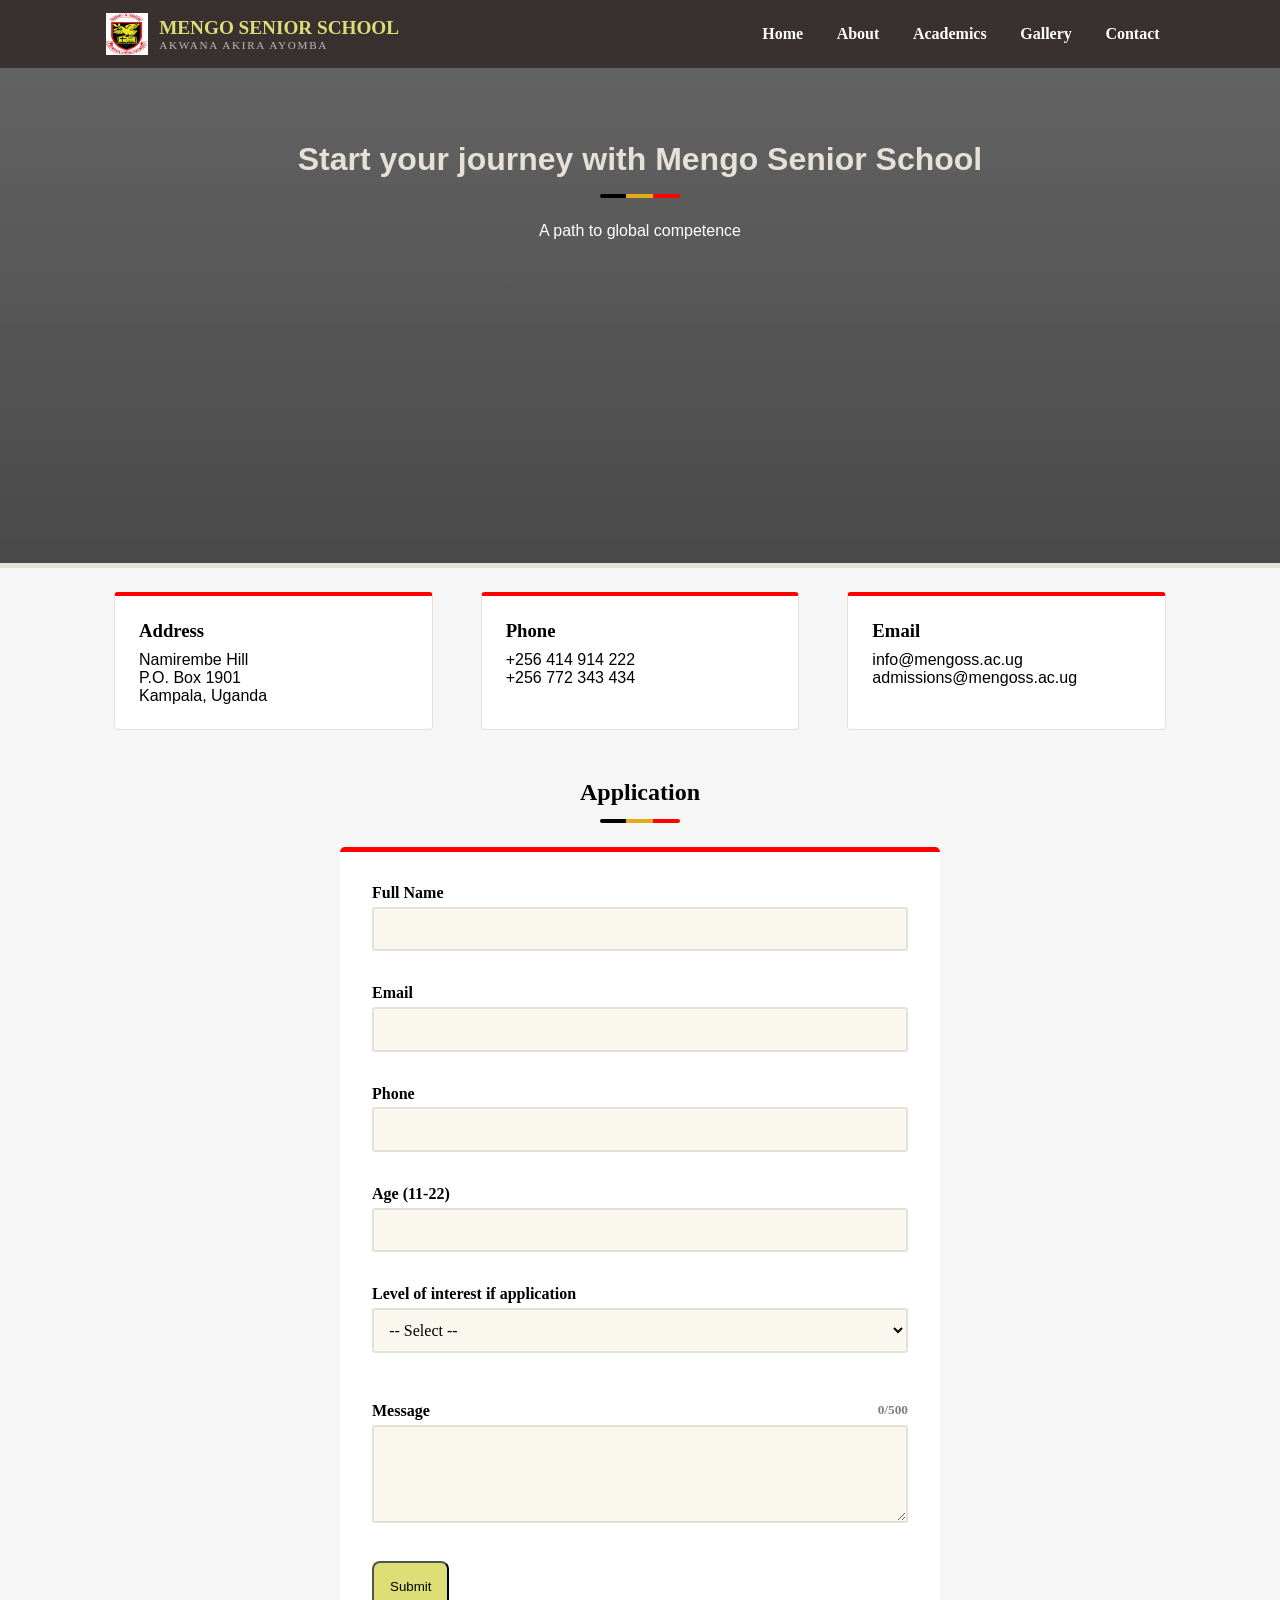
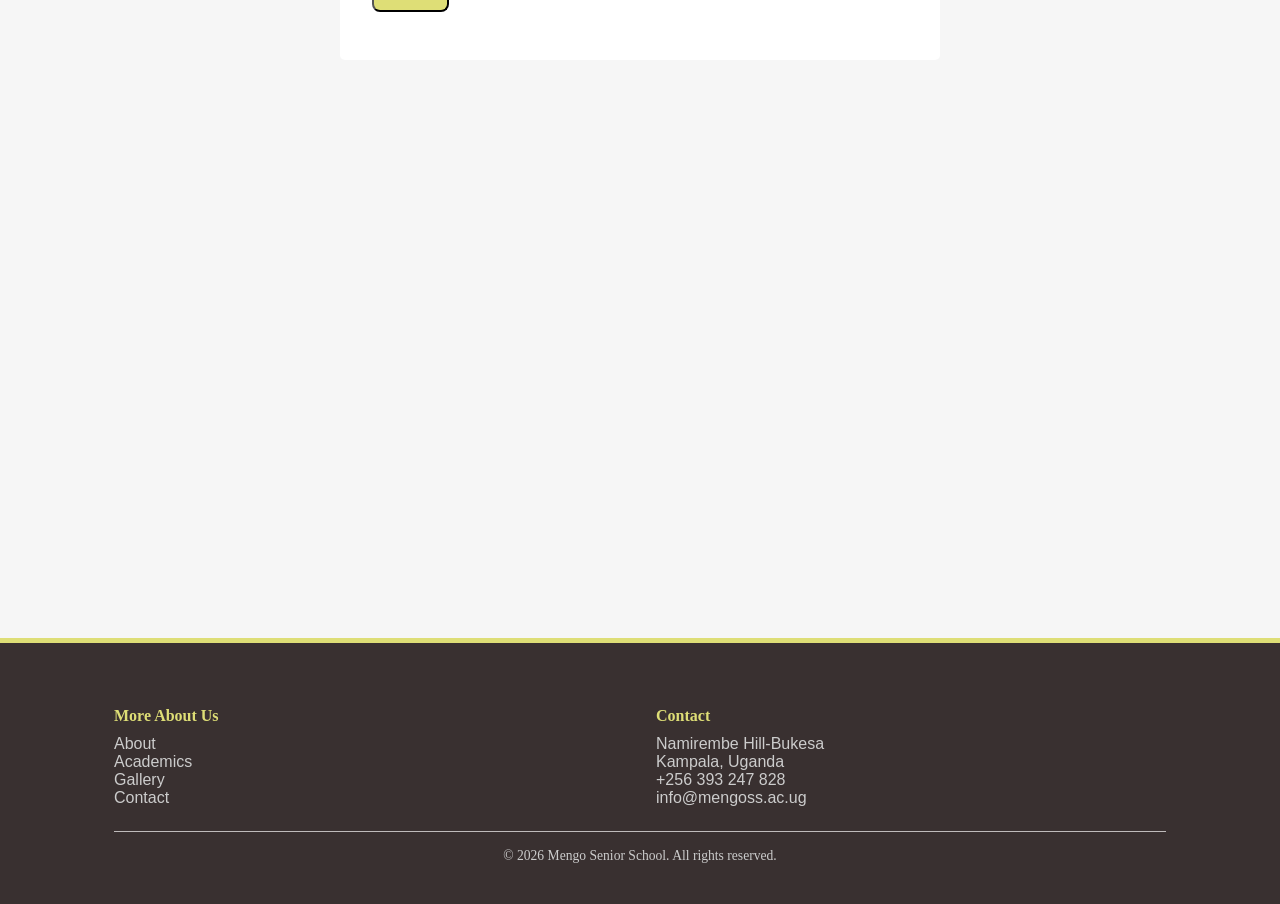
==== index.html @ 4b112e36 "bar-icon update" ====
<!DOCTYPE html>
<html lang="en">
<head>
    <meta charset="UTF-8">
    <meta name="viewport" content="width=device-width, initial-scale=1.0">
    <title>Contact-Mengo Senior School</title>
    <link rel="icon" type="image/png" href="images-contact/badge.png" >
    <link href="style/contact.css" rel="stylesheet">
    <link href="style/footer.css" rel="stylesheet">
    <link href="style/header.css" rel="stylesheet">
</head>
<body>
<header>
  <div class="nav-bar">
    <a class="badge" href="index.html"><img src="images-contact/badge.png" alt="badge"><span><b>MENGO SENIOR SCHOOL</b><small>Akwana Akira Ayomba</small></span></a>
    <!-- <button id="burger" aria-label="Menu">☰</button> -->
    <ul class="menu" id="menu">
      <li><a href="index.html">Home</a></li>
      <li><a href="about.html">About</a></li>
      <li><a href="academics.html">Academics</a></li>
      <li><a href="gallery.html">Gallery</a></li>
      <li><a href="contact.html">Contact</a></li>
    </ul>
  </div>
</header>
<div class="info"><div class="wrap"><h1>Start your journey with Mengo Senior School</h1><div class="rule"></div><p>A path to global competence</p></div></div>
<section class="wrap">
  <div class="grid">
    <div class="card"><h3>Address</h3><p>Namirembe Hill<br>P.O. Box 1901<br>Kampala, Uganda</p></div>
    <div class="card"><h3>Phone</h3><p>+256 414 914 222<br>+256 772 343 434</p></div>
    <div class="card"><h3>Email</h3><p>info@mengoss.ac.ug<br>admissions@mengoss.ac.ug</p></div>
  </div>
</section>
<section class="wrap">
  <h2 style="text-align:center">Application</h2><div class="rule"></div>

  <form id="registration" novalidate>
    <div class="field"><label for="name">Full Name</label>
      <input id="name" required><span class="error" id="nameError"></span>
    <div class="field"><label for="email">Email</label>
      <input id="email" type="email" required><span class="error" id="emailError"></span>
    <div class="field"><label for="phone">Phone</label>
      <input id="phone" required><span class="error" id="phoneError"></span>
    <div class="field"><label for="age">Age (11-22)</label>
      <input id="age" type="number" min="11" max="22" required><span class="error" id="ageError"></span>
    <div class="field"><label>Level of interest if application</label>
      <select name="level" required>
        <option value="" disabled selected>-- Select --</option>
        <option>S.1</option>
        <option>S.2</option>
        <option>S.3</option>
        <option>S.4</option>
        <option>S.5</option>
        <option>S.6</option>
    </select>
    </div><span class="error" id="interestError"></span>
    <div class="field"><label>Message <small id="count" style="float:right;color:gray">0/500</small></label>
      <textarea name="msg" id="message" rows="4" maxlength="500" required></textarea><div class="error" id="msg-error"></div>
    </div>
    <button class="submit-button" type="submit">Submit </button>
  </form>
</section>
<iframe src="https://www.google.com/maps/embed?pb=!1m18!1m12!1m3!1d3989.755941924478!2d32.559797273958274!3d0.32038989967647163!2m3!1f0!2f0!3f0!3m2!1i1024!2i768!4f13.1!3m3!1m2!1s0x177dbb673c3b9e75%3A0x22994ff6731118ec!2sMengo%20Senior%20School!5e0!3m2!1sen!2sug!4v1777544000797!5m2!1sen!2sug" width="100%" height="550" style="border:0;" allowfullscreen="" loading="lazy" referrerpolicy="no-referrer-when-downgrade"></iframe>
<footer>
  <div class="wrap">
    <div class="foot-grid">
      <div><h4>More About Us</h4><p><a href="about.html">About</a><br><a href="academics.html">Academics</a><br><a href="gallery.html">Gallery</a><br><a href="contact.html">Contact</a></p></div>
      <div><h4>Contact</h4><p>Namirembe Hill-Bukesa<br>Kampala, Uganda<br>+256 393 247 828<br>info@mengoss.ac.ug</p></div>
    </div>
    <div class="copy-right">© 2026 Mengo Senior School. All rights reserved.</div>
  </div>
</footer>
<script src="resources/contact.js"></script>   
</body>
</html>
---- style/contact.css ----
section { padding: 3rem 0; }
body {
  color: black;
  background: #f6f6f6;
}

.info {
  background: linear-gradient(rgba(0,0,0,.6), rgba(0,0,0,.7)), url('images-contact/contact.jpeg') center/cover;
  color: #fff;
  padding: 3rem 0;
  text-align: center;
  border-bottom: 5px solid #e5e1d6;
  height: 500px;
}
.info h1 { color: #e5e1d6; }
.rule {
  height: 4px;
  width: 80px;
  background: linear-gradient(90deg, black 33%, #e3ac16 33% 66%, red 66%);
  margin: .5rem auto 1.5rem;
  border-radius: 2px;
}

.grid {
  display: grid;
  gap: 3rem;
  grid-template-columns: repeat(auto-fit, minmax(250px, 1.5fr));
}

.card {
  background: #fff;
  border: 1px solid #e5e1d6;
  border-top: 4px solid red;
  padding: 1.5rem;
  border-radius: 4px;
}
.card h3 { color: black; }

.wrap { max-width: 1100px; 
  margin: auto; 
  padding: 1.5rem; 
}

.wrap h1, .wrap p{
  font-family:'Trebuchet MS', 'Lucida Sans Unicode', 'Lucida Grande', 'Lucida Sans', Arial, sans-serif
}

form {
  max-width: 600px;
  margin: auto;
  background: #fff;
  padding: 2rem;
  border-radius: 5px;
  border-top: 5px solid red;
}
.field { 
  margin-bottom: 1rem; 
}

label { display: block; 
  font-weight: 600; 
  margin-bottom: .3rem; 
}

input, select, textarea {
  width: 100%;
  padding: .7rem;
  border: 2px solid #e5e1d6;
  border-radius: 3px;
  font: inherit;
  background: #faf7ef;
}
input:focus, select:focus, textarea:focus {
  outline: none;
  border-color: rgb(222, 222, 118);
}

.error {
    color: #d32f2f;
    font-size: 0.8rem;
    font-weight: bold;
    display: block;
    min-height: 18px;
    margin-bottom: 15px;
}

.submit-button{
  background-color: rgb(222, 222, 118);
  padding: 1rem;
  border-radius: 8px;
}

.submit-button:hover{
    cursor: pointer;
    background-color: azure;
}

.ok {
  background: rgb(222, 222, 118);
  color: black;
  padding: 1rem;
  border-radius: 3px;
  text-align: center;
  font-weight: 700;
  margin-top: 1rem;
  display: none;
}
.ok.on { display: block; }
---- style/footer.css ----
footer {
  background: rgb(57, 48, 48);
  color: #ccc;
  padding: 2.5rem 0 1rem;
  border-top: 5px solid rgb(222, 222, 118);
}
footer h4 {
  color: rgb(222, 222, 118);
  margin-bottom: .6rem;
  font-family: 'Times New Roman', Times, serif;
}
footer a { color: #ccc; }
footer a:hover { color: rgb(222, 222, 118); }
.foot-grid {
  display: grid;
  gap: 2rem;
  grid-template-columns: repeat(auto-fit, minmax(400px, 1fr));
  margin-bottom: 1.5rem;
}
.copy-right {
  border-top: 1px solid #bfbbbb;
  padding-top: 1rem;
  text-align: center;
  font-size: .85rem;
}
---- style/header.css ----
* {
    box-sizing: border-box;
    margin: 0;
    padding: 0;
}

a {
    text-decoration: none;
}
h1, h2, h3 {
  font-family: 'Times New Roman', Times, serif;
  line-height: 1.2;
  margin-bottom: .5em;
}
header {
  background: rgb(57, 48, 48);
  color: #fff;
  position: sticky;
  top: 0;
  z-index: 50;
}
.bar {
  background: red;
  font-size: .8rem;
  padding: .4rem 0;
  text-align: center;
}
.nav-bar {
  display: flex;
  align-items: center;
  justify-content: space-between;
  padding: .8rem 1rem;
  max-width: 1100px;
  margin: auto;
}
.badge { display: flex; 
    align-items: center; 
    gap: .7rem; 
    color: #fff; 
}
.badge img { width: 42px; 
    height: 42px; 
}
.badge b {
  font-family: 'Times New Roman', Times, serif;
  font-size: 1.2rem;
  color: rgb(222, 222, 118);
}
.badge small {
  display: block;
  font-size: .7rem;
  letter-spacing: .15em;
  text-transform: uppercase;
  color: #bbb;
}
.menu { display: flex; 
    gap: .3rem; 
    list-style: none; 
}
.menu a {
  color: #fff;
  padding: .5rem .9rem;
  border-radius: 3px;
  font-weight: 600;
}
.menu a:hover, .menu a.active {
  background: rgb(222, 222, 118);
  color: black;
  text-decoration: none;
}
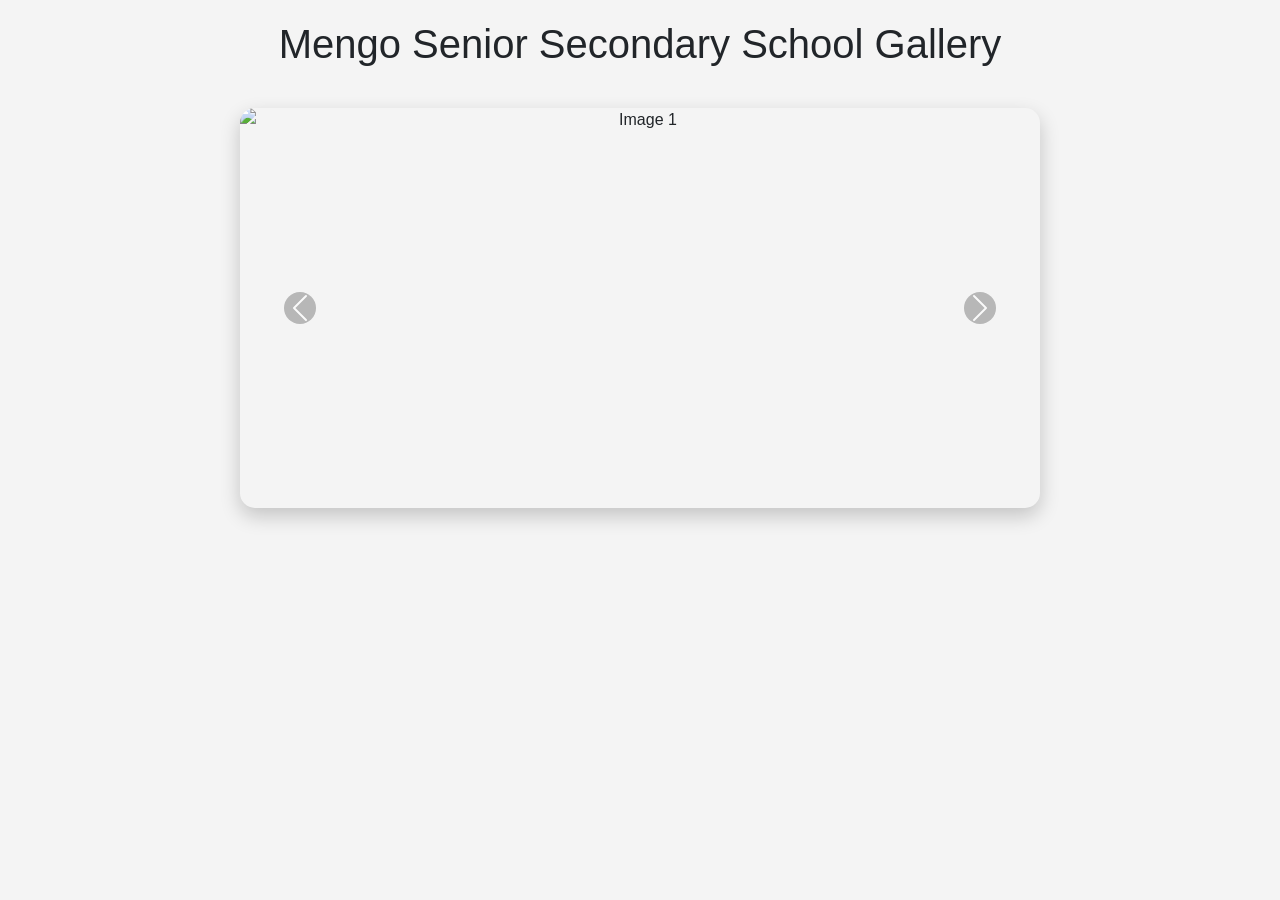
==== commit 6672f828: "Added project files" ====
--- a/index.html
+++ b/index.html
@@ -1,75 +1,64 @@
 <!DOCTYPE html>
 <html lang="en">
 <head>
-    <meta charset="UTF-8">
-    <meta name="viewport" content="width=device-width, initial-scale=1.0">
-    <title>Contact-Mengo Senior School</title>
-    <link rel="icon" type="image/png" href="images-contact/badge.png" >
-    <link href="style/contact.css" rel="stylesheet">
-    <link href="style/footer.css" rel="stylesheet">
-    <link href="style/header.css" rel="stylesheet">
+  <meta charset="UTF-8">
+  <meta name="viewport" content="width=device-width, initial-scale=1.0">
+  <title>Mengo secondary School Carousel</title>
+
+  <!-- Bootstrap CSS -->
+  <link href="https://cdn.jsdelivr.net/npm/bootstrap@5.3.0/dist/css/bootstrap.min.css" rel="stylesheet">
+
+
+  <link rel="stylesheet" href="style.css">
 </head>
+
 <body>
-<header>
-  <div class="nav-bar">
-    <a class="badge" href="index.html"><img src="images-contact/badge.png" alt="badge"><span><b>MENGO SENIOR SCHOOL</b><small>Akwana Akira Ayomba</small></span></a>
-    <!-- <button id="burger" aria-label="Menu">☰</button> -->
-    <ul class="menu" id="menu">
-      <li><a href="index.html">Home</a></li>
-      <li><a href="about.html">About</a></li>
-      <li><a href="academics.html">Academics</a></li>
-      <li><a href="gallery.html">Gallery</a></li>
-      <li><a href="contact.html">Contact</a></li>
-    </ul>
+
+<h1>Mengo Senior Secondary School Gallery</h1>
+
+<div id="carouselExample" class="carousel slide" data-bs-ride="carousel">
+
+  <div class="carousel-inner">
+
+    <div class="carousel-item active">
+      <img src="images/awareness.jpg" class="d-block w-100" alt="Image 1">
+    </div>
+
+    <div class="carousel-item">
+      <img src="images/bishopblock.jpg" class="d-block w-100" alt="Image 2">
+    </div>
+
+    <div class="carousel-item">
+      <img src="images/evoting.jpg" class="d-block w-100" alt="Image 3">
+    </div>
+
+    <div class="carousel-item">
+      <img src="images/commited studennts.jpg" class="d-block w-100" alt="Image 4">
+    </div>
+
+    <div class="carousel-item">
+      <img src="images/sports.jpg" class="d-block w-100" alt="Image 5">
+    </div>
+
+    <div class="carousel-item">
+      <img src="images/students.jpg" class="d-block w-100" alt="Image 6">
+    </div>
+
   </div>
-</header>
-<div class="info"><div class="wrap"><h1>Start your journey with Mengo Senior School</h1><div class="rule"></div><p>A path to global competence</p></div></div>
-<section class="wrap">
-  <div class="grid">
-    <div class="card"><h3>Address</h3><p>Namirembe Hill<br>P.O. Box 1901<br>Kampala, Uganda</p></div>
-    <div class="card"><h3>Phone</h3><p>+256 414 914 222<br>+256 772 343 434</p></div>
-    <div class="card"><h3>Email</h3><p>info@mengoss.ac.ug<br>admissions@mengoss.ac.ug</p></div>
-  </div>
-</section>
-<section class="wrap">
-  <h2 style="text-align:center">Application</h2><div class="rule"></div>
 
-  <form id="registration" novalidate>
-    <div class="field"><label for="name">Full Name</label>
-      <input id="name" required><span class="error" id="nameError"></span>
-    <div class="field"><label for="email">Email</label>
-      <input id="email" type="email" required><span class="error" id="emailError"></span>
-    <div class="field"><label for="phone">Phone</label>
-      <input id="phone" required><span class="error" id="phoneError"></span>
-    <div class="field"><label for="age">Age (11-22)</label>
-      <input id="age" type="number" min="11" max="22" required><span class="error" id="ageError"></span>
-    <div class="field"><label>Level of interest if application</label>
-      <select name="level" required>
-        <option value="" disabled selected>-- Select --</option>
-        <option>S.1</option>
-        <option>S.2</option>
-        <option>S.3</option>
-        <option>S.4</option>
-        <option>S.5</option>
-        <option>S.6</option>
-    </select>
-    </div><span class="error" id="interestError"></span>
-    <div class="field"><label>Message <small id="count" style="float:right;color:gray">0/500</small></label>
-      <textarea name="msg" id="message" rows="4" maxlength="500" required></textarea><div class="error" id="msg-error"></div>
-    </div>
-    <button class="submit-button" type="submit">Submit </button>
-  </form>
-</section>
-<iframe src="https://www.google.com/maps/embed?pb=!1m18!1m12!1m3!1d3989.755941924478!2d32.559797273958274!3d0.32038989967647163!2m3!1f0!2f0!3f0!3m2!1i1024!2i768!4f13.1!3m3!1m2!1s0x177dbb673c3b9e75%3A0x22994ff6731118ec!2sMengo%20Senior%20School!5e0!3m2!1sen!2sug!4v1777544000797!5m2!1sen!2sug" width="100%" height="550" style="border:0;" allowfullscreen="" loading="lazy" referrerpolicy="no-referrer-when-downgrade"></iframe>
-<footer>
-  <div class="wrap">
-    <div class="foot-grid">
-      <div><h4>More About Us</h4><p><a href="about.html">About</a><br><a href="academics.html">Academics</a><br><a href="gallery.html">Gallery</a><br><a href="contact.html">Contact</a></p></div>
-      <div><h4>Contact</h4><p>Namirembe Hill-Bukesa<br>Kampala, Uganda<br>+256 393 247 828<br>info@mengoss.ac.ug</p></div>
-    </div>
-    <div class="copy-right">© 2026 Mengo Senior School. All rights reserved.</div>
-  </div>
-</footer>
-<script src="resources/contact.js"></script>   
+  <!-- Controls -->
+  <button class="carousel-control-prev" type="button" data-bs-target="#carouselExample" data-bs-slide="prev">
+    <span class="carousel-control-prev-icon"></span>
+  </button>
+
+  <button class="carousel-control-next" type="button" data-bs-target="#carouselExample" data-bs-slide="next">
+    <span class="carousel-control-next-icon"></span>
+  </button>
+
+</div>
+
+<!-- Bootstrap JS -->
+<script src="https://cdn.jsdelivr.net/npm/bootstrap@5.3.0/dist/js/bootstrap.bundle.min.js"></script>
+
 </body>
-</html>
+</html>
--- a/style.css
+++ b/style.css
@@ -0,0 +1,30 @@
+body {
+    font-family: Arial, sans-serif;
+    background: #f4f4f4;
+    text-align: center;
+}
+
+h1 {
+    margin: 20px 0;
+}
+
+/* Carousel styling */
+.carousel {
+    max-width: 800px;
+    margin: 40px auto;
+    border-radius: 15px;
+    overflow: hidden;
+    box-shadow: 0 8px 20px rgba(0,0,0,0.2);
+}
+
+.carousel img {
+    height: 400px;
+    object-fit: cover;
+}
+
+/* Buttons */
+.carousel-control-prev-icon,
+.carousel-control-next-icon {
+    background-color: rgba(0,0,0,0.5);
+    border-radius: 50%;
+}
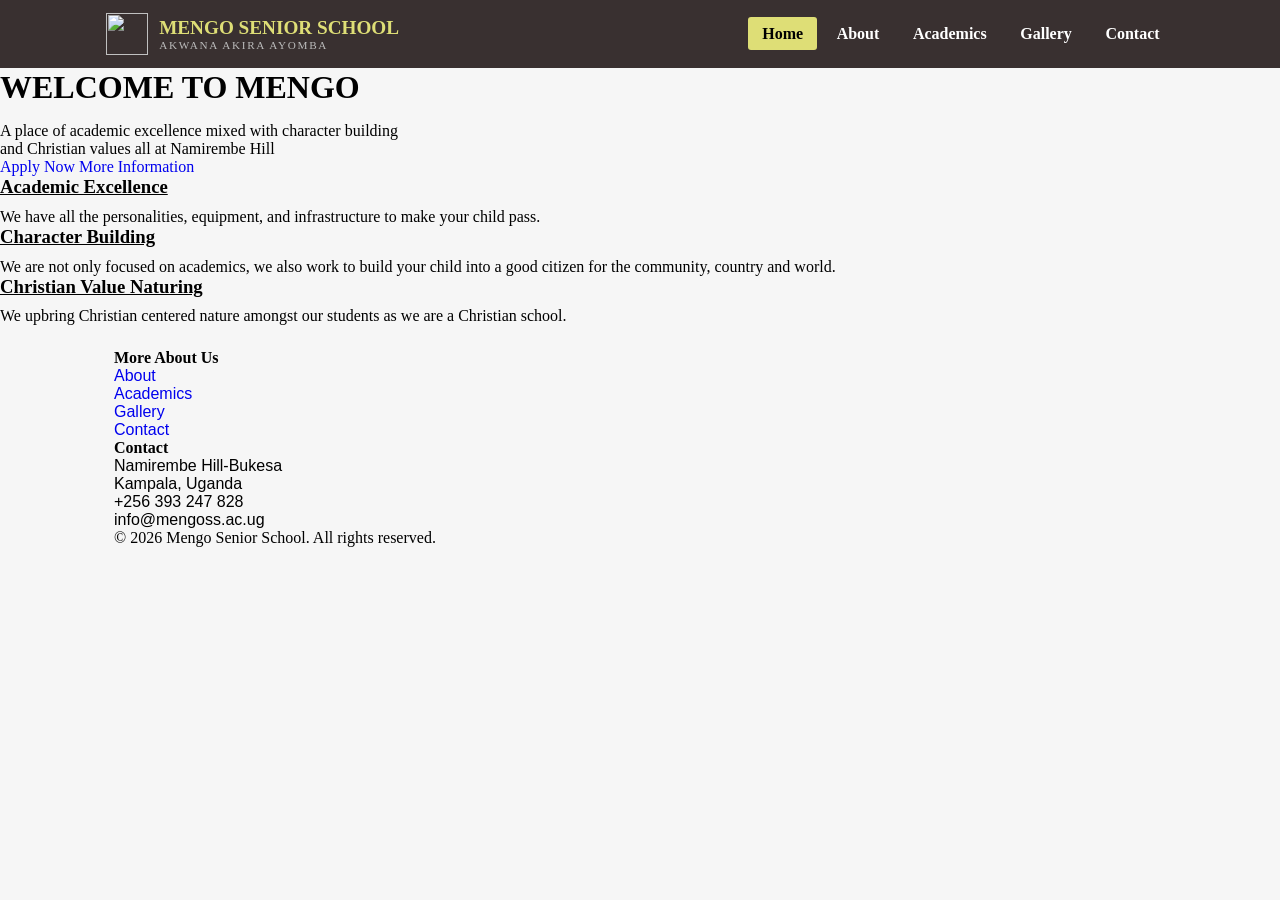
==== commit 09de5a30: "trial" ====
--- a/index.html
+++ b/index.html
@@ -1,64 +1,70 @@
 <!DOCTYPE html>
-<html lang="en">
+<html>
 <head>
-  <meta charset="UTF-8">
-  <meta name="viewport" content="width=device-width, initial-scale=1.0">
-  <title>Mengo secondary School Carousel</title>
+    <meta charset="UTF-8">
+    <meta name="viewport" content="width=device-width, initial-scale=1.0">
+    <title>Mengo Senior School | Home</title>
+    <link rel="stylesheet" href="style/home.css">
+    <link href="style/contact.css" rel="stylesheet">
+    <link href="style/footer.css" rel="stylesheet">
+    <link href="style/header.css" rel="stylesheet">
+    <link rel="icon" type="image/png" href="images/badge.png">
+</head>
+<body>
 
-  <!-- Bootstrap CSS -->
-  <link href="https://cdn.jsdelivr.net/npm/bootstrap@5.3.0/dist/css/bootstrap.min.css" rel="stylesheet">
+<header>
+  <div class="nav-bar">
+    <a class="badge" href="index.html"><img src="images/badge.png"><span><b>MENGO SENIOR SCHOOL</b><small>Akwana Akira Ayomba</small></span></a>
+    <ul class="menu" id="menu">
+      <li><a href="index.html" class="active">Home</a></li>
+      <li><a href="about.html">About</a></li>
+      <li><a href="academics.html">Academics</a></li>
+      <li><a href="gallery.html">Gallery</a></li>
+      <li><a href="contact.html">Contact</a></li>
+    </ul>
+  </div>
+</header>
 
 
-  <link rel="stylesheet" href="style.css">
-</head>
-
-<body>
-
-<h1>Mengo Senior Secondary School Gallery</h1>
-
-<div id="carouselExample" class="carousel slide" data-bs-ride="carousel">
-
-  <div class="carousel-inner">
-
-    <div class="carousel-item active">
-      <img src="images/awareness.jpg" class="d-block w-100" alt="Image 1">
+<main class="mainInfo">
+    <div class="welcome-sec">
+        <h1>WELCOME TO MENGO</h1>
+        <p class="welcome-message">A place of academic excellence mixed with character building <br>and Christian values all at Namirembe Hill</p>
+    </div>
+    
+    <div class="apply-div">
+        <a href="contact.html" class="yellow">Apply Now</a>
+        <a href="about.html" class="yellow">More Information</a>
     </div>
 
-    <div class="carousel-item">
-      <img src="images/bishopblock.jpg" class="d-block w-100" alt="Image 2">
+    <div class="why-container">
+        <div class="Academic">
+            <h3><u>Academic Excellence</u></h3>
+            <p>We have all the personalities, equipment, and infrastructure to make your child pass.</p>
+        </div>
+
+        <div class="character">
+            <h3><u>Character Building</u></h3>
+            <p>We are not only focused on academics, we also work to build your child into a good citizen for the community, country and world.</p>
+        </div>
+
+        <div class="christian">
+            <h3><u>Christian Value Naturing</u></h3>
+            <p>We upbring Christian centered nature amongst our students as we are a Christian school.</p>
+        </div>
     </div>
+</main>
 
-    <div class="carousel-item">
-      <img src="images/evoting.jpg" class="d-block w-100" alt="Image 3">
+<footer>
+  <div class="wrap">
+    <div class="foot-grid">
+      <div><h4>More About Us</h4><p><a href="about.html">About</a><br><a href="academics.html">Academics</a><br><a href="gallery.html">Gallery</a><br><a href="contact.html">Contact</a></p></div>
+      <div><h4>Contact</h4><p>Namirembe Hill-Bukesa<br>Kampala, Uganda<br>+256 393 247 828<br>info@mengoss.ac.ug</p></div>
     </div>
-
-    <div class="carousel-item">
-      <img src="images/commited studennts.jpg" class="d-block w-100" alt="Image 4">
-    </div>
-
-    <div class="carousel-item">
-      <img src="images/sports.jpg" class="d-block w-100" alt="Image 5">
-    </div>
-
-    <div class="carousel-item">
-      <img src="images/students.jpg" class="d-block w-100" alt="Image 6">
-    </div>
-
+    <div class="copy-right">© 2026 Mengo Senior School. All rights reserved.</div>
   </div>
-
-  <!-- Controls -->
-  <button class="carousel-control-prev" type="button" data-bs-target="#carouselExample" data-bs-slide="prev">
-    <span class="carousel-control-prev-icon"></span>
-  </button>
-
-  <button class="carousel-control-next" type="button" data-bs-target="#carouselExample" data-bs-slide="next">
-    <span class="carousel-control-next-icon"></span>
-  </button>
-
-</div>
-
-<!-- Bootstrap JS -->
-<script src="https://cdn.jsdelivr.net/npm/bootstrap@5.3.0/dist/js/bootstrap.bundle.min.js"></script>
+</footer>
+<script src="resources/contact.js"></script> 
 
 </body>
 </html>
--- a/style/contact.css
+++ b/style/contact.css
@@ -0,0 +1,108 @@
+section { padding: 3rem 0; }
+body {
+  color: black;
+  background: #f6f6f6;
+}
+
+.info {
+  background: linear-gradient(rgba(0,0,0,.6), rgba(0,0,0,.7)), url('images-contact/contact.jpeg') center/cover;
+  color: #fff;
+  padding: 3rem 0;
+  text-align: center;
+  border-bottom: 5px solid #e5e1d6;
+  height: 500px;
+}
+.info h1 { color: #e5e1d6; }
+.rule {
+  height: 4px;
+  width: 80px;
+  background: linear-gradient(90deg, black 33%, #e3ac16 33% 66%, red 66%);
+  margin: .5rem auto 1.5rem;
+  border-radius: 2px;
+}
+
+.grid {
+  display: grid;
+  gap: 3rem;
+  grid-template-columns: repeat(auto-fit, minmax(250px, 1.5fr));
+}
+
+.card {
+  background: #fff;
+  border: 1px solid #e5e1d6;
+  border-top: 4px solid red;
+  padding: 1.5rem;
+  border-radius: 4px;
+}
+.card h3 { color: black; }
+
+.wrap { max-width: 1100px; 
+  margin: auto; 
+  padding: 1.5rem; 
+}
+
+.wrap h1, .wrap p{
+  font-family:'Trebuchet MS', 'Lucida Sans Unicode', 'Lucida Grande', 'Lucida Sans', Arial, sans-serif
+}
+
+form {
+  max-width: 600px;
+  margin: auto;
+  background: #fff;
+  padding: 2rem;
+  border-radius: 5px;
+  border-top: 5px solid red;
+}
+.field { 
+  margin-bottom: 1rem; 
+}
+
+label { display: block; 
+  font-weight: 600; 
+  margin-bottom: .3rem; 
+}
+
+input, select, textarea {
+  width: 100%;
+  padding: .7rem;
+  border: 2px solid #e5e1d6;
+  border-radius: 3px;
+  font: inherit;
+  background: #faf7ef;
+}
+input:focus, select:focus, textarea:focus {
+  outline: none;
+  border-color: rgb(222, 222, 118);
+}
+
+.error {
+    color: #d32f2f;
+    font-size: 0.8rem;
+    font-weight: bold;
+    display: block;
+    min-height: 18px;
+    margin-bottom: 15px;
+}
+
+.submit-button{
+  background-color: rgb(222, 222, 118);
+  padding: 1rem;
+  border-radius: 8px;
+}
+
+.submit-button:hover{
+    cursor: pointer;
+    background-color: azure;
+}
+
+.ok {
+  background: rgb(222, 222, 118);
+  color: black;
+  padding: 1rem;
+  border-radius: 3px;
+  text-align: center;
+  font-weight: 700;
+  margin-top: 1rem;
+  display: none;
+}
+.ok.on { display: block; }
--- a/style/header.css
+++ b/style/header.css
@@ -0,0 +1,70 @@
+* {
+    box-sizing: border-box;
+    margin: 0;
+    padding: 0;
+}
+
+a {
+    text-decoration: none;
+}
+h1, h2, h3 {
+  font-family: 'Times New Roman', Times, serif;
+  line-height: 1.2;
+  margin-bottom: .5em;
+}
+header {
+  background: rgb(57, 48, 48);
+  color: #fff;
+  position: sticky;
+  top: 0;
+  z-index: 50;
+}
+.bar {
+  background: red;
+  font-size: .8rem;
+  padding: .4rem 0;
+  text-align: center;
+}
+.nav-bar {
+  display: flex;
+  align-items: center;
+  justify-content: space-between;
+  padding: .8rem 1rem;
+  max-width: 1100px;
+  margin: auto;
+}
+.badge { display: flex; 
+    align-items: center; 
+    gap: .7rem; 
+    color: #fff; 
+}
+.badge img { width: 42px; 
+    height: 42px; 
+}
+.badge b {
+  font-family: 'Times New Roman', Times, serif;
+  font-size: 1.2rem;
+  color: rgb(222, 222, 118);
+}
+.badge small {
+  display: block;
+  font-size: .7rem;
+  letter-spacing: .15em;
+  text-transform: uppercase;
+  color: #bbb;
+}
+.menu { display: flex; 
+    gap: .3rem; 
+    list-style: none; 
+}
+.menu a {
+  color: #fff;
+  padding: .5rem .9rem;
+  border-radius: 3px;
+  font-weight: 600;
+}
+.menu a:hover, .menu a.active {
+  background: rgb(222, 222, 118);
+  color: black;
+  text-decoration: none;
+}
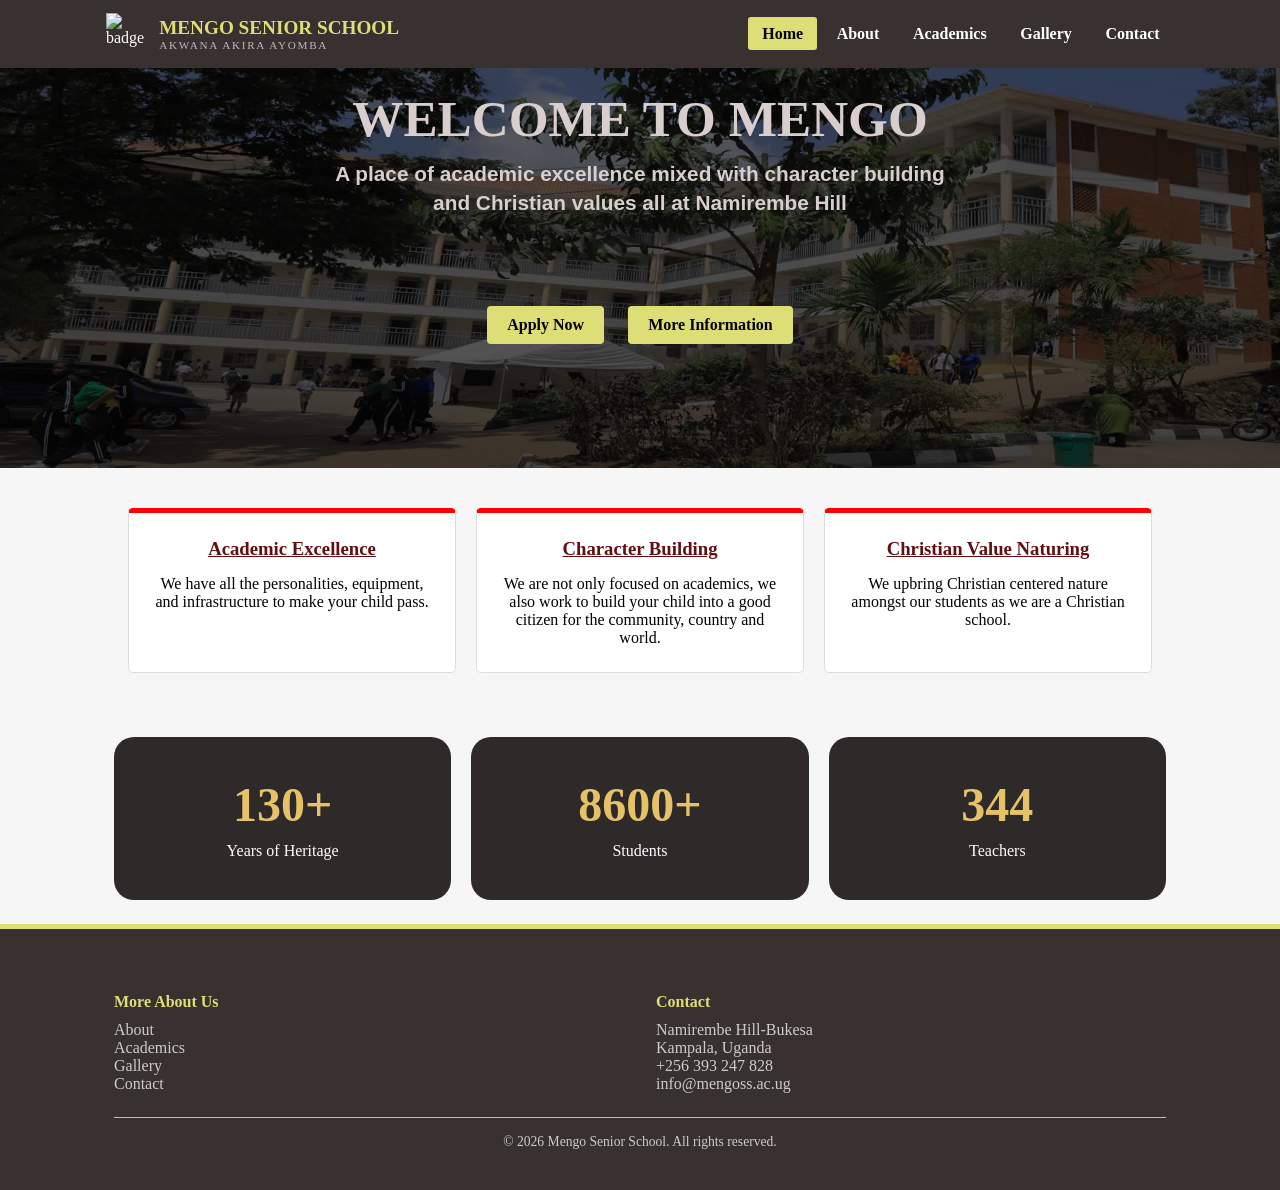
==== commit 46e3646a: "Reshape of site" ====
--- a/index.html
+++ b/index.html
@@ -5,16 +5,16 @@
     <meta name="viewport" content="width=device-width, initial-scale=1.0">
     <title>Mengo Senior School | Home</title>
     <link rel="stylesheet" href="style/home.css">
-    <link href="style/contact.css" rel="stylesheet">
+    <link rel="icon" type="image/png" href="images/badge.png" >
     <link href="style/footer.css" rel="stylesheet">
     <link href="style/header.css" rel="stylesheet">
-    <link rel="icon" type="image/png" href="images/badge.png">
 </head>
 <body>
 
 <header>
   <div class="nav-bar">
-    <a class="badge" href="index.html"><img src="images/badge.png"><span><b>MENGO SENIOR SCHOOL</b><small>Akwana Akira Ayomba</small></span></a>
+    <a class="badge" href="index.html"><img src="images/badge.png" alt="badge"><span><b>MENGO SENIOR SCHOOL</b><small>Akwana Akira Ayomba</small></span></a>
+    <!-- <button id="burger" aria-label="Menu">☰</button> -->
     <ul class="menu" id="menu">
       <li><a href="index.html" class="active">Home</a></li>
       <li><a href="about.html">About</a></li>
@@ -27,6 +27,7 @@
 
 
 <main class="mainInfo">
+<div class="top">
     <div class="welcome-sec">
         <h1>WELCOME TO MENGO</h1>
         <p class="welcome-message">A place of academic excellence mixed with character building <br>and Christian values all at Namirembe Hill</p>
@@ -36,7 +37,8 @@
         <a href="contact.html" class="yellow">Apply Now</a>
         <a href="about.html" class="yellow">More Information</a>
     </div>
-
+  </div>
+  
     <div class="why-container">
         <div class="Academic">
             <h3><u>Academic Excellence</u></h3>
@@ -53,9 +55,16 @@
             <p>We upbring Christian centered nature amongst our students as we are a Christian school.</p>
         </div>
     </div>
+  <section class="wrap">
+  <div class="grid">
+    <div class="stat"><b>130+</b>Years of Heritage</div>
+    <div class="stat"><b>8600+</b>Students</div>
+    <div class="stat"><b>344</b>Teachers</div>
+  </div>  
 </main>
 
 <footer>
+</section>
   <div class="wrap">
     <div class="foot-grid">
       <div><h4>More About Us</h4><p><a href="about.html">About</a><br><a href="academics.html">Academics</a><br><a href="gallery.html">Gallery</a><br><a href="contact.html">Contact</a></p></div>
--- a/style/home.css
+++ b/style/home.css
@@ -0,0 +1,108 @@
+.top{
+    min-height: 400px;
+    background-image: linear-gradient(rgba(0,0,0,.6), rgba(0,0,0,.7)), url('../images/bishopblock.jpg');   
+    background-size: cover;
+    background-position: center;
+    display: grid;
+    justify-content: center;
+    width: 100%;
+    gap: 15px;
+
+  }
+
+.welcome-sec {
+    font-family:'Segoe UI', Tahoma, Geneva, Verdana, sans-serif;
+    text-align: center;
+    margin-bottom: 30px;
+}
+
+.welcome-sec h1 {
+    padding-top: 20px;
+    color: rgb(216, 206, 206);
+    font-size: 3.2rem;
+    margin-bottom: 10px;
+    font-weight: 900;
+}
+
+.welcome-message {
+    font-size: 1.3rem;
+    font-weight: bold;
+    color: rgb(216, 206, 206);
+    line-height: 1.4;
+}
+
+.apply-div {
+    text-align: center;
+    padding-bottom: 80px;
+}
+
+.apply-div a:hover{
+  background-color: #e5c167;
+}
+
+.yellow {
+    background-color: rgb(222, 222, 118) ;
+    color: #000;
+    padding: 10px 20px;
+    text-decoration: none;
+    font-weight: bold;
+    margin: 0 10px;
+    border-radius: 4px;
+    display: inline-block;
+}
+
+.why-container {
+    display: flex;
+    gap: 20px;
+    justify-content: space-between;
+    padding: 40px 10%;
+}
+
+.Academic, .character, .christian {
+    background-color: #ffffff;
+    padding: 25px;
+    flex: 1;
+    border: 1px solid #ddd;
+    border-top: 5px solid rgb(255, 0, 0) ;
+    text-align: center;
+    border-radius: 5px;
+}
+
+.Academic h3, .character h3, .christian h3 {
+    margin-bottom: 15px;
+    color: #630e10;
+}
+
+.grid {
+  padding: auto;
+  display: grid;
+  grid-template-columns: repeat(3, 1fr);
+  max-width: 1200px;
+  margin: 0 auto;
+  gap: 20px;
+}
+
+.stat {
+  text-align: center;
+  padding: 40px 20px;
+  background-color:#2e2a2a; 
+  border-radius: 20px; 
+  color: #ffffff;
+  font-family: serif;
+  display: flex;
+  flex-direction: column;
+  justify-content: center;
+  align-items: center;
+}
+.stat b {
+  display: block;
+  color: #e5c167; 
+  font-size: 3rem;
+  margin-bottom: 10px;
+}
+
+@media (max-width: 768px) {
+  .grid {
+    grid-template-columns: 1fr;
+  }
+}
--- a/style/footer.css
+++ b/style/footer.css
@@ -0,0 +1,31 @@
+footer {
+  background: rgb(57, 48, 48);
+  color: #ccc;
+  padding: 2.5rem 0 1rem;
+  border-top: 5px solid rgb(222, 222, 118);
+}
+footer h4 {
+  color: rgb(222, 222, 118);
+  margin-bottom: .6rem;
+  font-family: 'Times New Roman', Times, serif;
+}
+footer a { color: #ccc; }
+footer a:hover { color: rgb(222, 222, 118); }
+.foot-grid {
+  display: grid;
+  gap: 2rem;
+  grid-template-columns: repeat(auto-fit, minmax(400px, 1fr));
+  margin-bottom: 1.5rem;
+}
+.copy-right {
+  border-top: 1px solid #bfbbbb;
+  padding-top: 1rem;
+  text-align: center;
+  font-size: .85rem;
+}
+
+.wrap { max-width: 1100px; 
+  margin: auto; 
+  padding: 1.5rem; 
+}
+
--- a/style/header.css
+++ b/style/header.css
@@ -2,6 +2,11 @@
     box-sizing: border-box;
     margin: 0;
     padding: 0;
+}
+
+body {
+  color: black;
+  background: #f6f6f6;
 }
 
 a {
